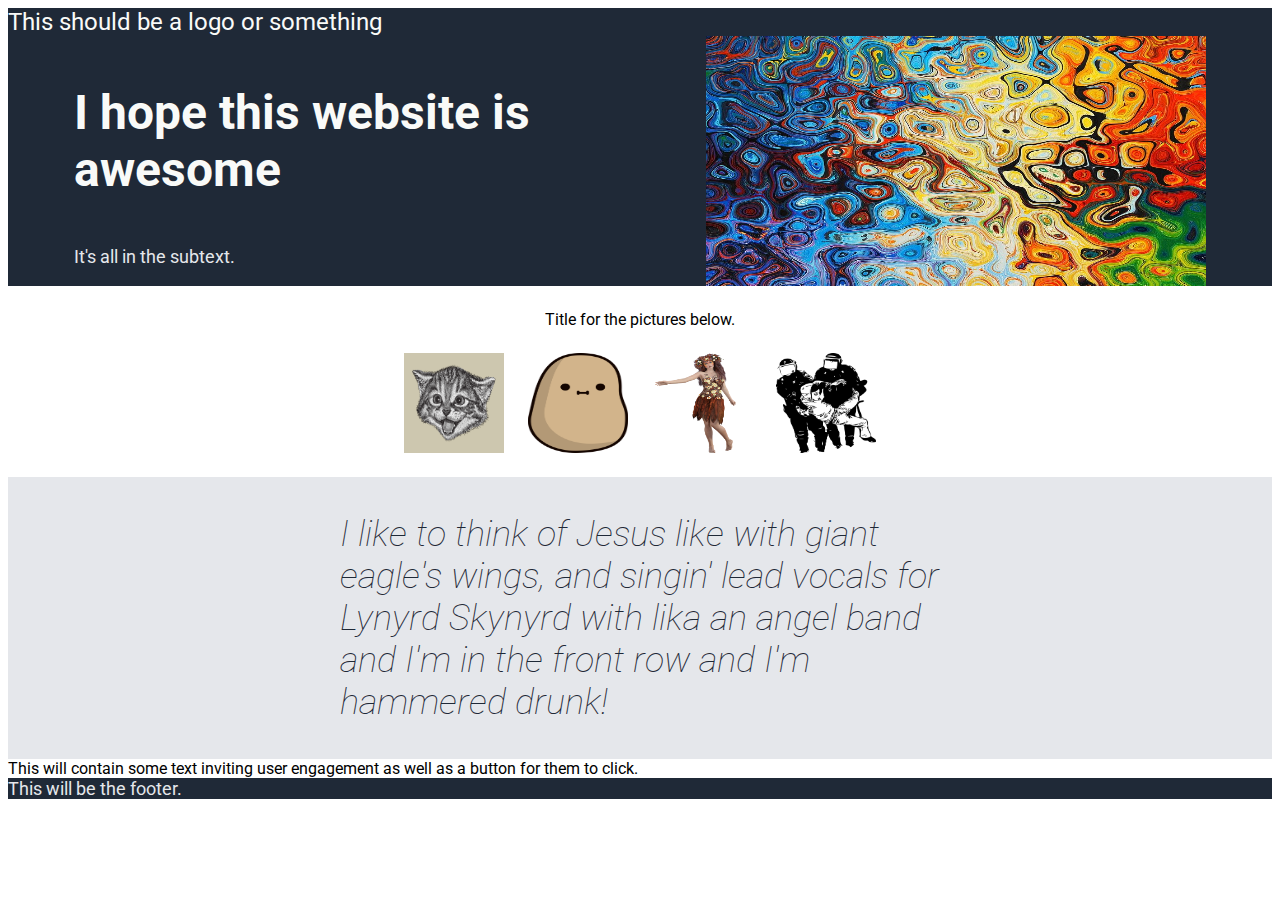
==== index.html @ 8a915e17 "More updates to HTML & CSS" ====
<!DOCTYPE html>
<html lang="en">

    <head>
        <meta charset="utf-8">
        <link rel="stylesheet" href="style.css">
        <title>Untitled Landing Page</title>
        <link rel="preconnect" href="https://fonts.googleapis.com">
        <link rel="preconnect" href="https://fonts.gstatic.com" crossorigin>
        <link href="https://fonts.googleapis.com/css2?family=Roboto" rel="stylesheet">
    </head>

    <body>
        <div class="header">
            This should be a logo or something
        </div>
        <div class="content_top">
            <div class="top_1">
                <p class="text_big">I hope this website is awesome</p>
                <p class="text_jr">It's all in the subtext.</p>
            </div>
            <img class="top_picture" src="images/abstract_swirls.jpg" alt="A abstract swirl of colors and patterns">
        </div>
        <div class="content_1">
            <div class="content_1_header">
                Title for the pictures below.
            </div>
            <div class="content_1_images">
                <img class="small_pictures" src="images/cat_gray.png" alt="A pencil sketch style picture of a cat">
                <img class="small_pictures" src="images/cute_potato.png" alt="A cute cartoon potato">
                <img class="small_pictures" src="images/fairy_lady.png" alt="A traditional fairy lady">
                <img class="small_pictures" src="images/suppressed.png" alt="A child protestor being roughed up by riot police">
            </div>
        </div>
        <div class="content_2">
            <p style="width: 600px">I like to think of Jesus like with giant eagle's wings, and singin' lead vocals for Lynyrd Skynyrd with lika an angel band and I'm in the front row and I'm hammered drunk!</p>
        </div>
        <div class="engage">
            This will contain some text inviting user engagement as well as a button for them to click.
        </div>
        <div class="footer">
            This will be the footer.
        </div>
    </body>

</html>
---- style.css ----
body {
    display: flex;
    flex-direction: column;
    font-family: 'Roboto', sans-serif;
}

.header, .footer, .content_top {
    background-color: #1F2937;
    color: #F9FAF8;
}

.header {
    font-size: 24px;
}

.content_top {
    display: flex;
    justify-content: space-around;
}

.top_picture {
    height: 250px;
    width: 500px;
}

.text_big {
    font-size: 48px;
    font-weight: bolder;
    width: 500px;
}

.text_jr, .footer {
    font-size: 18px;
    color: #E5E7EB;
}

.content_1 {
    display: flex;
    flex: auto;
    flex-direction: column;
    align-items: center;
    padding: 24px;
    gap: 24px;
}

.content_1_images {
    display: flex;
    gap: 24px;
}

.small_pictures {
    height: 100px;
    width: 100px;
}

.content_2 {
    background-color: #E5E7EB;
    font-size: 36px;
    color: #1F2937;
    font-style: italic;
    font-weight: lighter;
    display: flex;
    justify-content: center;
    align-items: center;
}
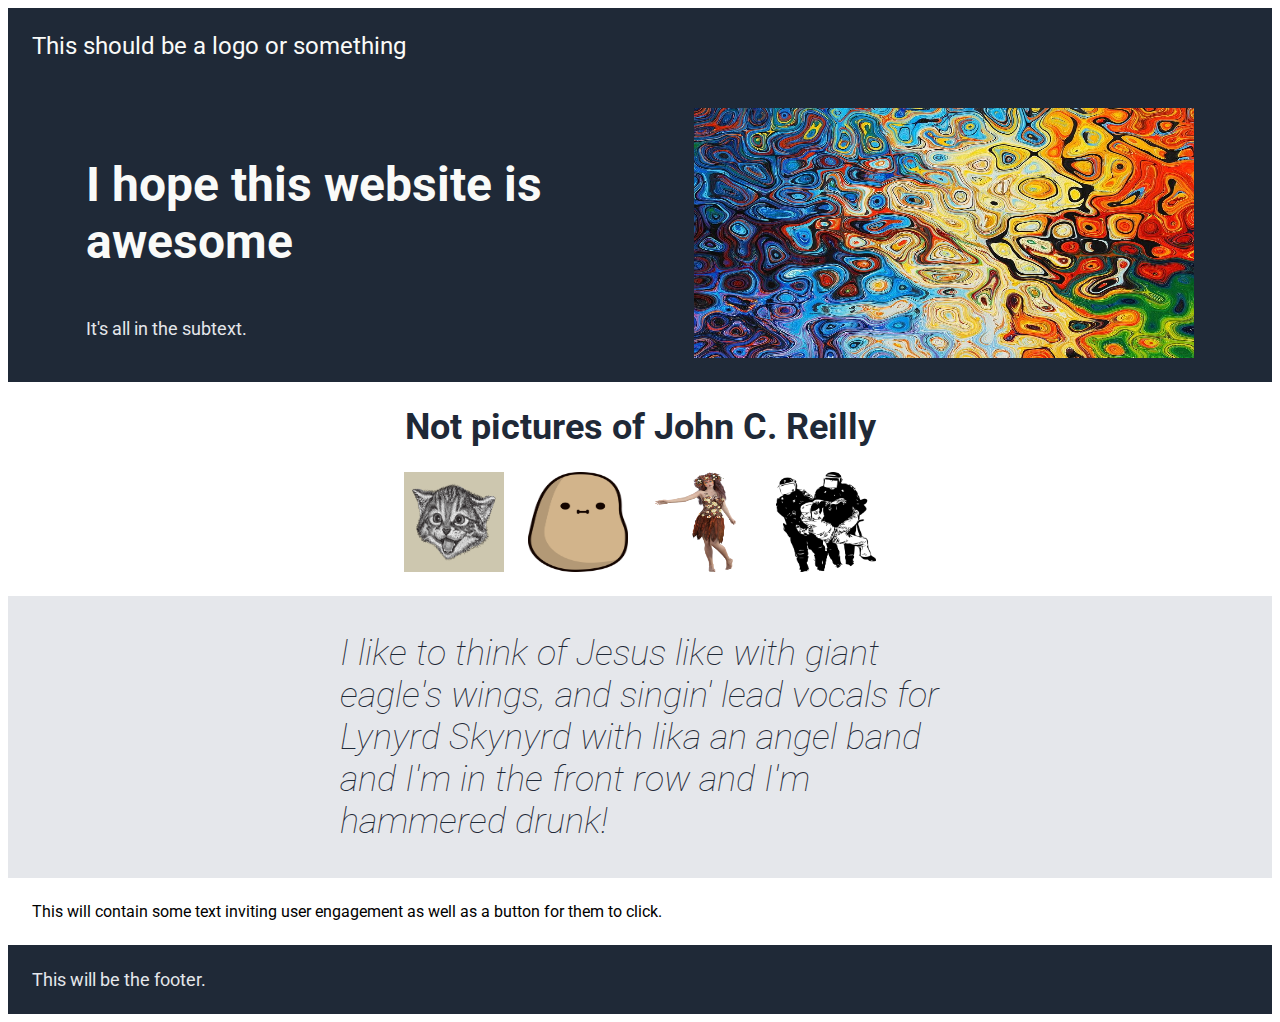
==== commit 0b9417be: "Incremental updates" ====
--- a/index.html
+++ b/index.html
@@ -23,7 +23,7 @@
         </div>
         <div class="content_1">
             <div class="content_1_header">
-                Title for the pictures below.
+                Not pictures of John C. Reilly
             </div>
             <div class="content_1_images">
                 <img class="small_pictures" src="images/cat_gray.png" alt="A pencil sketch style picture of a cat">
--- a/style.css
+++ b/style.css
@@ -7,6 +7,7 @@
 .header, .footer, .content_top {
     background-color: #1F2937;
     color: #F9FAF8;
+    padding: 24px;
 }
 
 .header {
@@ -43,6 +44,12 @@
     gap: 24px;
 }
 
+.content_1_header {
+    font-size: 36px;
+    font-weight: bolder;
+    color: #1F2937;
+}
+
 .content_1_images {
     display: flex;
     gap: 24px;
@@ -62,4 +69,8 @@
     display: flex;
     justify-content: center;
     align-items: center;
+}
+
+.engage {
+    margin: 24px;
 }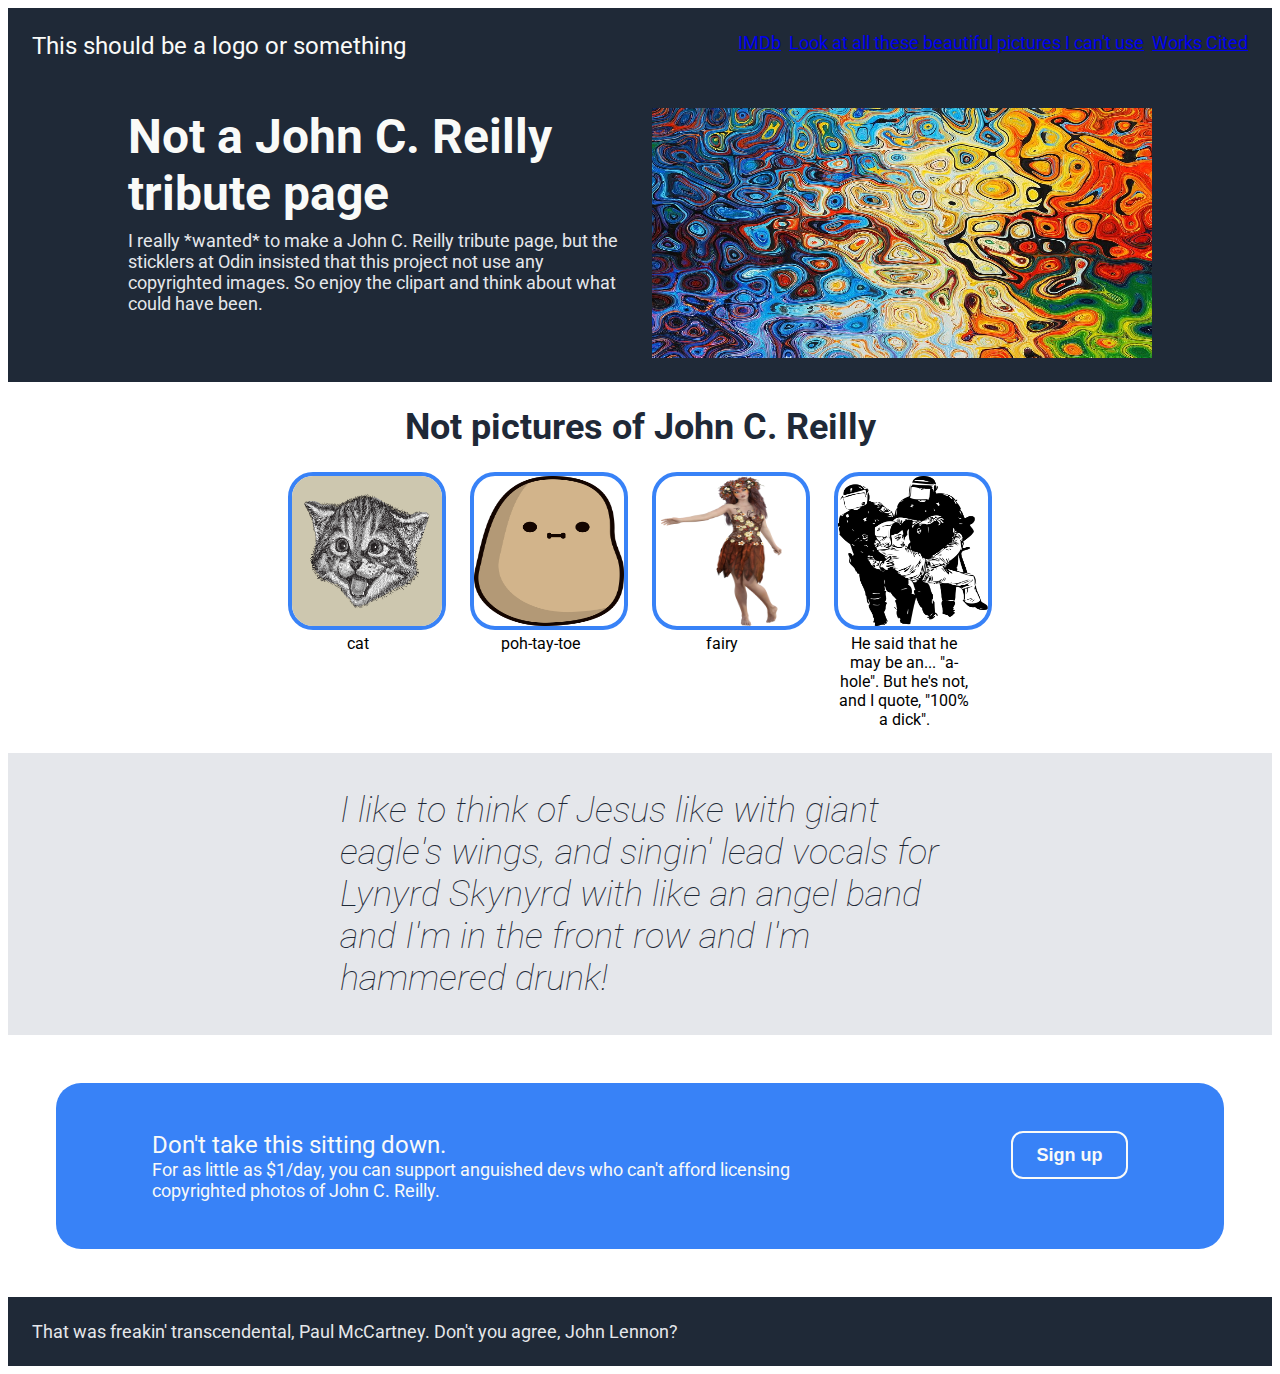
==== commit 36629573: "A large variety of updates to all files" ====
--- a/index.html
+++ b/index.html
@@ -12,34 +12,66 @@
 
     <body>
         <div class="header">
-            This should be a logo or something
+            <div class="logo">This should be a logo or something</div>
+            <div class="links">
+                <a href="https://www.imdb.com/name/nm0000604/?ref_=fn_al_nm_1">IMDb</a>
+                <a href="https://www.google.com/search?q=john+c+reilly&source=lnms&tbm=isch&sa=X&ved=2ahUKEwi3q_HeoqP2AhWpj3IEHZd_C9AQ_AUoAXoECAIQAw&biw=1389&bih=769&dpr=1">Look at all these beautiful pictures I can't use</a>
+                <a href="works_cited.html">Works Cited</a>
+            </div>
         </div>
+
         <div class="content_top">
-            <div class="top_1">
-                <p class="text_big">I hope this website is awesome</p>
-                <p class="text_jr">It's all in the subtext.</p>
-            </div>
-            <img class="top_picture" src="images/abstract_swirls.jpg" alt="A abstract swirl of colors and patterns">
+            <div class="top_container">
+                <div class="top_1">
+                    <p class="text_big">Not a John C. Reilly tribute page</p>
+                    <p class="text_jr">I really *wanted* to make a John C. Reilly tribute page, but the sticklers at Odin insisted that this project not use any copyrighted images. So enjoy the clipart and think about what could have been.</p>
+                </div>
+                <img class="top_picture" src="images/abstract_swirls.jpg" alt="A abstract swirl of colors and patterns">
+            </div>    
         </div>
+
         <div class="content_1">
             <div class="content_1_header">
                 Not pictures of John C. Reilly
             </div>
             <div class="content_1_images">
-                <img class="small_pictures" src="images/cat_gray.png" alt="A pencil sketch style picture of a cat">
-                <img class="small_pictures" src="images/cute_potato.png" alt="A cute cartoon potato">
-                <img class="small_pictures" src="images/fairy_lady.png" alt="A traditional fairy lady">
-                <img class="small_pictures" src="images/suppressed.png" alt="A child protestor being roughed up by riot police">
+                <a style="text-decoration: none">
+                    <img class="small_pictures" src="images/cat_gray.png" alt="A pencil sketch style picture of a cat">
+                    <div class="caption">cat</div>
+                </a>
+                <a style="text-decoration: none">
+                    <img class="small_pictures" src="images/cute_potato.png" alt="A cute cartoon potato">
+                    <div class="caption">poh-tay-toe</div>
+                </a>
+                <a style="text-decoration: none">    
+                    <img class="small_pictures" src="images/fairy_lady.png" alt="A traditional fairy lady">
+                    <div class="caption">fairy</div>
+                </a>
+                <a style="text-decoration: none">
+                    <img class="small_pictures" src="images/suppressed.png" alt="A child protestor being roughed up by riot police">
+                    <div class="caption">He said that he may be an... "a-hole". But he's not, and I quote, "100% a dick".</div>
+                </a>    
             </div>
         </div>
+
         <div class="content_2">
-            <p style="width: 600px">I like to think of Jesus like with giant eagle's wings, and singin' lead vocals for Lynyrd Skynyrd with lika an angel band and I'm in the front row and I'm hammered drunk!</p>
+            <p style="width: 600px">I like to think of Jesus like with giant eagle's wings, and singin' lead vocals for Lynyrd Skynyrd with like an angel band and I'm in the front row and I'm hammered drunk!</p>
         </div>
+
         <div class="engage">
-            This will contain some text inviting user engagement as well as a button for them to click.
+            <div class="engage_sub">
+                <div class="engage_sub2">
+                    <div class="engage_text">
+                        <p style="font-size: 24px; margin: 0">Don't take this sitting down.</p>
+                        <p style="font-size: 18px; margin: 0">For as little as $1/day, you can support anguished devs who can't afford licensing copyrighted photos of John C. Reilly.</p>
+                    </div>
+                    <button class="engage_button">Sign up</button>    
+                </div>
+            </div>
         </div>
+
         <div class="footer">
-            This will be the footer.
+            That was freakin' transcendental, Paul McCartney. Don't you agree, John Lennon?
         </div>
     </body>
 
--- a/style.css
+++ b/style.css
@@ -12,25 +12,56 @@
 
 .header {
     font-size: 24px;
+    display: flex;
+    justify-content: space-between;
+}
+
+.logo {
+    display: flex;
+}
+
+.links {
+    display: flex;
+    justify-content: space-evenly;
+    gap: 8px;
 }
 
 .content_top {
     display: flex;
-    justify-content: space-around;
+    gap: 0;
+    justify-content: center;
+}
+
+.top_container {
+    display: flex;
+}
+
+.top_1 {
+    width: 500px;
+    flex: 1;
+    display: flex;
+    flex-direction: column;
+    padding-right: 24px;
+}
+
+.text_big {
+    font-size: 48px;
+    font-weight: bolder;
+    margin: 0;
+}
+
+.text_jr {
+    margin-top: 8px;
+    
 }
 
 .top_picture {
     height: 250px;
     width: 500px;
+    flex: 1;
 }
 
-.text_big {
-    font-size: 48px;
-    font-weight: bolder;
-    width: 500px;
-}
-
-.text_jr, .footer {
+.text_jr, .footer, .links {
     font-size: 18px;
     color: #E5E7EB;
 }
@@ -56,8 +87,17 @@
 }
 
 .small_pictures {
-    height: 100px;
-    width: 100px;
+    border: solid;
+    border-width: 4px;
+    border-color: #3882F7;
+    border-radius: 25px;
+    height: 150px;
+    width: 150px;
+}
+
+.caption {
+    width: 140px;
+    text-align: center;
 }
 
 .content_2 {
@@ -72,5 +112,43 @@
 }
 
 .engage {
-    margin: 24px;
+    display: flex;
+    align-items: center;
+    justify-content: center;
+    padding: 48px;
+}
+
+.engage_sub {
+    border-radius: 25px;
+    background-color: #3882F7;
+    display: flex;
+    align-items: center;
+    justify-content: center;
+    padding-top: 48px;
+    padding-bottom: 48px;
+    padding-right: 96px;
+    padding-left: 96px;
+}
+
+.engage_sub2 {
+    background-color: #3882F7;
+    color: #F9FAF8;
+    display: flex;
+    gap: 124px;
+}
+
+.engage_text {
+
+}
+
+.engage_button {
+    border-style: solid;    
+    border-color: #F9FAF8;
+    border-radius: 12px;
+    background-color: #3882F7;
+    color: #F9FAF8;
+    height: 48px;
+    width: 144px;
+    font-size: 18px;
+    font-weight: bold;
 }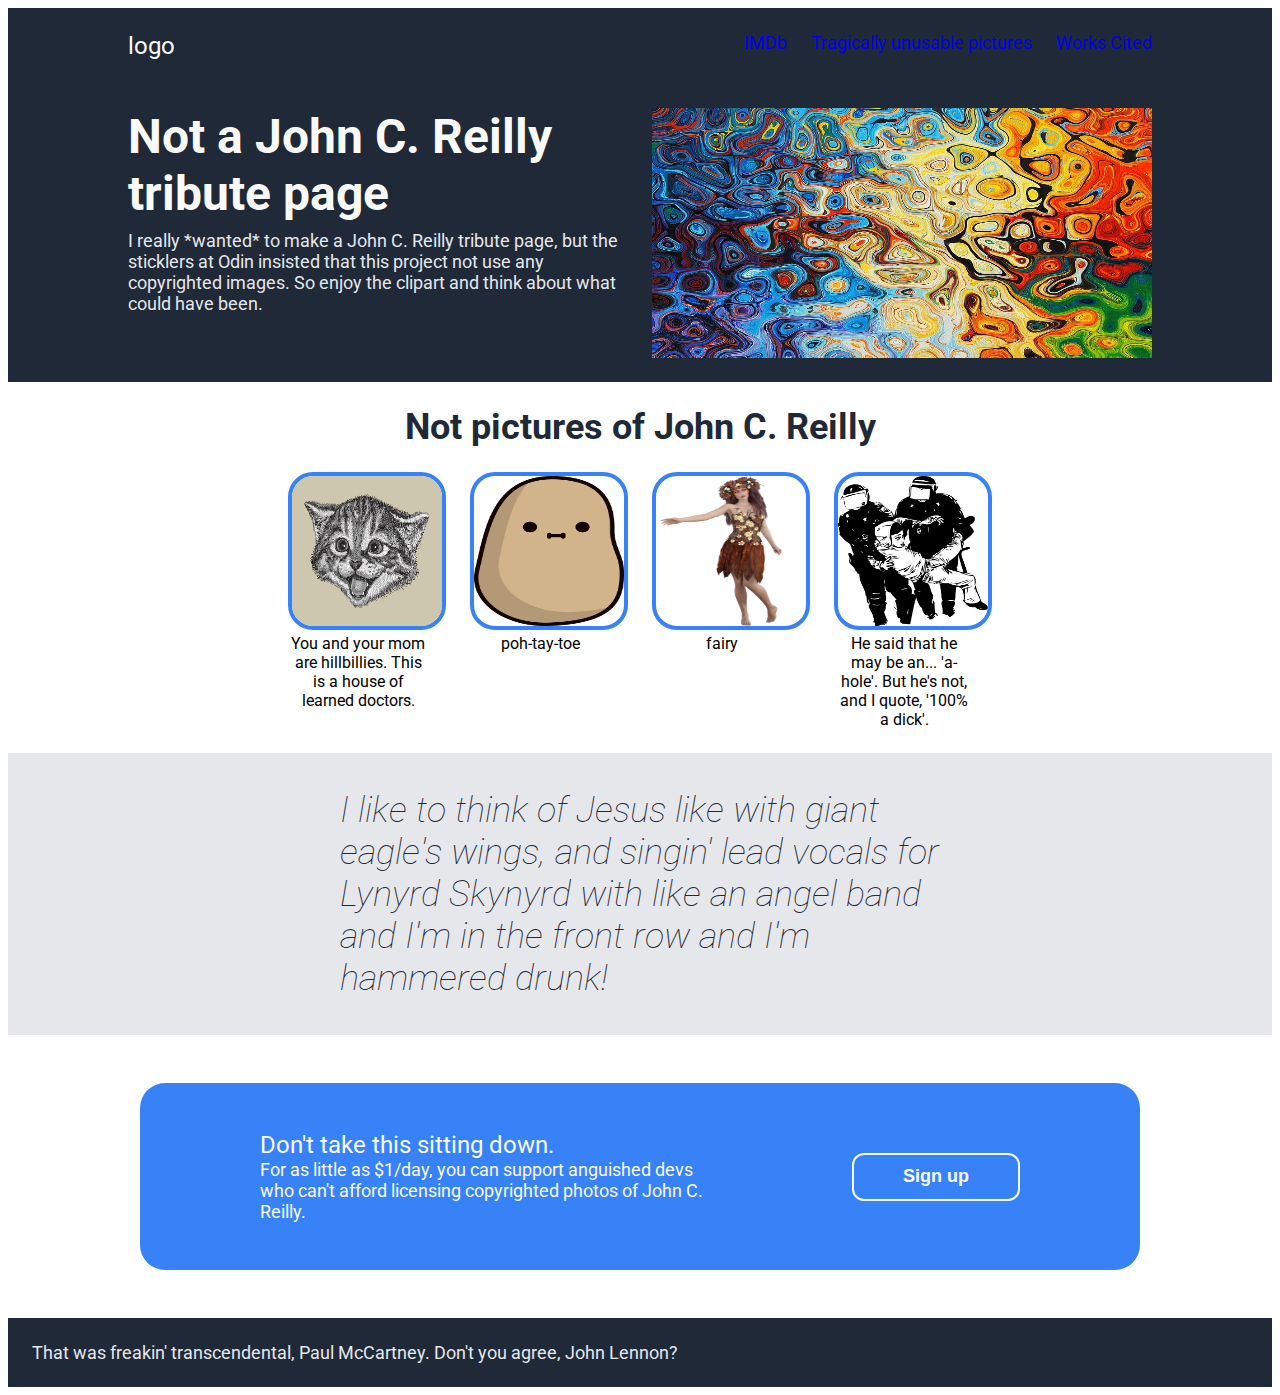
==== commit b6bca2cc: "Various updates to style.css and index.html" ====
--- a/index.html
+++ b/index.html
@@ -12,16 +12,18 @@
 
     <body>
         <div class="header">
-            <div class="logo">This should be a logo or something</div>
-            <div class="links">
-                <a href="https://www.imdb.com/name/nm0000604/?ref_=fn_al_nm_1">IMDb</a>
-                <a href="https://www.google.com/search?q=john+c+reilly&source=lnms&tbm=isch&sa=X&ved=2ahUKEwi3q_HeoqP2AhWpj3IEHZd_C9AQ_AUoAXoECAIQAw&biw=1389&bih=769&dpr=1">Look at all these beautiful pictures I can't use</a>
-                <a href="works_cited.html">Works Cited</a>
+            <div class="container">
+                <div class="logo">logo</div>
+                <div class="links">
+                    <a href="https://www.imdb.com/name/nm0000604/?ref_=fn_al_nm_1">IMDb</a>
+                    <a href="https://www.google.com/search?q=john+c+reilly&source=lnms&tbm=isch&sa=X&ved=2ahUKEwi3q_HeoqP2AhWpj3IEHZd_C9AQ_AUoAXoECAIQAw&biw=1389&bih=769&dpr=1">Tragically unusable pictures</a>
+                    <a href="works_cited.html">Works Cited</a>
+                </div>
             </div>
         </div>
 
         <div class="content_top">
-            <div class="top_container">
+            <div class="container">
                 <div class="top_1">
                     <p class="text_big">Not a John C. Reilly tribute page</p>
                     <p class="text_jr">I really *wanted* to make a John C. Reilly tribute page, but the sticklers at Odin insisted that this project not use any copyrighted images. So enjoy the clipart and think about what could have been.</p>
@@ -37,7 +39,7 @@
             <div class="content_1_images">
                 <a style="text-decoration: none">
                     <img class="small_pictures" src="images/cat_gray.png" alt="A pencil sketch style picture of a cat">
-                    <div class="caption">cat</div>
+                    <div class="caption">You and your mom are hillbillies. This is a house of learned doctors.</div>
                 </a>
                 <a style="text-decoration: none">
                     <img class="small_pictures" src="images/cute_potato.png" alt="A cute cartoon potato">
@@ -49,7 +51,7 @@
                 </a>
                 <a style="text-decoration: none">
                     <img class="small_pictures" src="images/suppressed.png" alt="A child protestor being roughed up by riot police">
-                    <div class="caption">He said that he may be an... "a-hole". But he's not, and I quote, "100% a dick".</div>
+                    <div class="caption">He said that he may be an... 'a-hole'. But he's not, and I quote, '100% a dick'.</div>
                 </a>    
             </div>
         </div>
--- a/style.css
+++ b/style.css
@@ -13,27 +13,37 @@
 .header {
     font-size: 24px;
     display: flex;
-    justify-content: space-between;
+    justify-content: center;
+}
+
+.container {
+    display: flex;
 }
 
 .logo {
     display: flex;
+    justify-content: flex-start;
+    width: 500px;
+    padding-right: 24px;
+    
 }
 
 .links {
     display: flex;
-    justify-content: space-evenly;
-    gap: 8px;
+    justify-content: flex-end;
+    gap: 24px;
+    width: 500px;
+}
+
+a {
+    flex-wrap: nowrap;
+    text-decoration: none;
 }
 
 .content_top {
     display: flex;
     gap: 0;
     justify-content: center;
-}
-
-.top_container {
-    display: flex;
 }
 
 .top_1 {
@@ -58,7 +68,6 @@
 .top_picture {
     height: 250px;
     width: 500px;
-    flex: 1;
 }
 
 .text_jr, .footer, .links {
@@ -126,8 +135,9 @@
     justify-content: center;
     padding-top: 48px;
     padding-bottom: 48px;
-    padding-right: 96px;
-    padding-left: 96px;
+    padding-left: 120px;
+    padding-right: 120px;
+    width: 760px;
 }
 
 .engage_sub2 {
@@ -135,10 +145,11 @@
     color: #F9FAF8;
     display: flex;
     gap: 124px;
+    align-items: center;
 }
 
 .engage_text {
-
+    
 }
 
 .engage_button {
@@ -148,7 +159,8 @@
     background-color: #3882F7;
     color: #F9FAF8;
     height: 48px;
-    width: 144px;
+    width: 168px;
     font-size: 18px;
     font-weight: bold;
+    flex: none;
 }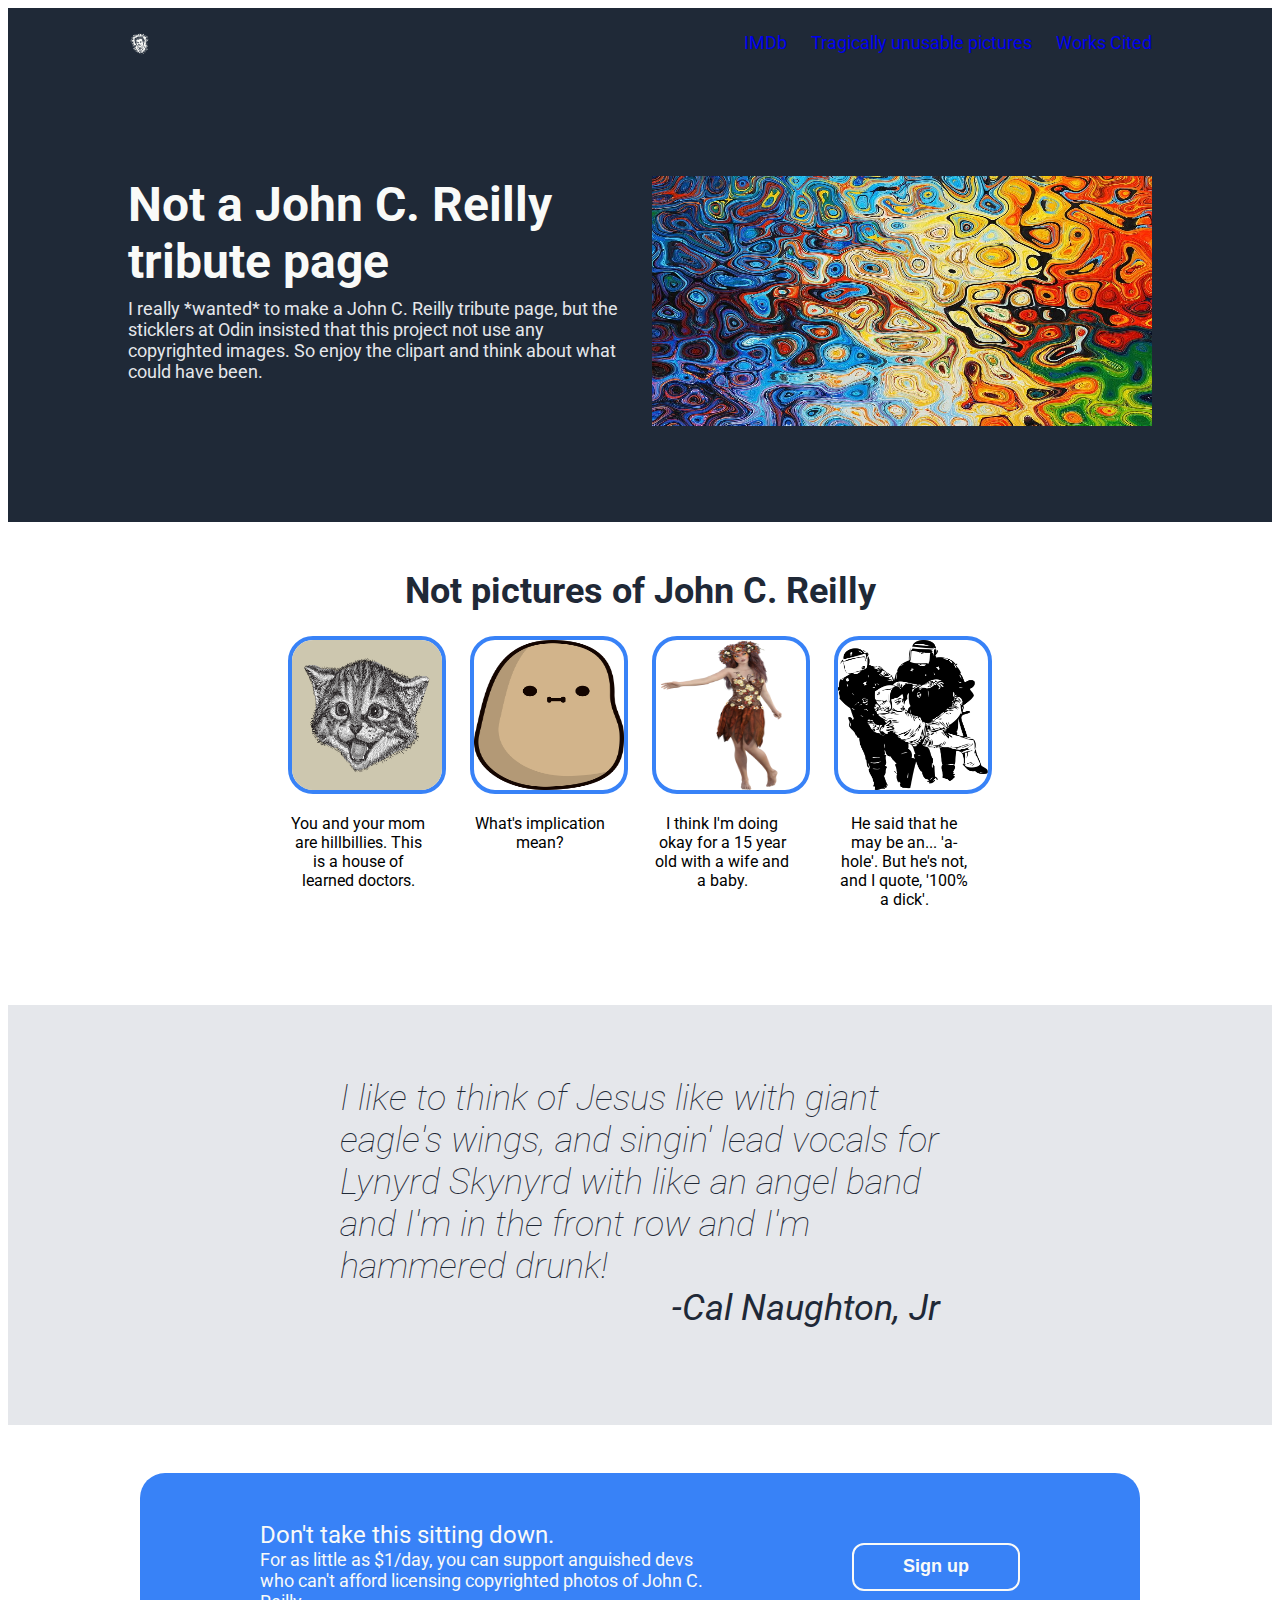
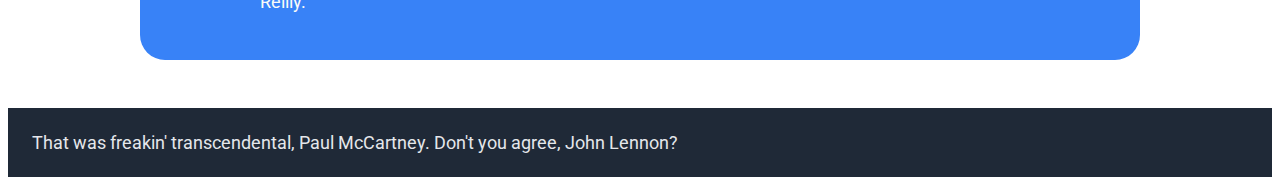
==== commit f8baefea: "Various updates" ====
--- a/index.html
+++ b/index.html
@@ -13,7 +13,7 @@
     <body>
         <div class="header">
             <div class="container">
-                <div class="logo">logo</div>
+                <div class="logo"><img style="height: 24px; width: 24px" src="images/reilly.png" alt="A small portrait of John C. Reilly serves as the site logo. It was hand-drawn by the dev in MS Paint."></div>
                 <div class="links">
                     <a href="https://www.imdb.com/name/nm0000604/?ref_=fn_al_nm_1">IMDb</a>
                     <a href="https://www.google.com/search?q=john+c+reilly&source=lnms&tbm=isch&sa=X&ved=2ahUKEwi3q_HeoqP2AhWpj3IEHZd_C9AQ_AUoAXoECAIQAw&biw=1389&bih=769&dpr=1">Tragically unusable pictures</a>
@@ -38,26 +38,29 @@
             </div>
             <div class="content_1_images">
                 <a style="text-decoration: none">
-                    <img class="small_pictures" src="images/cat_gray.png" alt="A pencil sketch style picture of a cat">
+                    <img class="small_pictures" src="images/cat_gray.png" alt="A pencil sketch style picture of a cat"><p></p>
                     <div class="caption">You and your mom are hillbillies. This is a house of learned doctors.</div>
                 </a>
                 <a style="text-decoration: none">
-                    <img class="small_pictures" src="images/cute_potato.png" alt="A cute cartoon potato">
-                    <div class="caption">poh-tay-toe</div>
+                    <img class="small_pictures" src="images/cute_potato.png" alt="A cute cartoon potato"><p></p>
+                    <div class="caption">What's implication mean?</div>
                 </a>
                 <a style="text-decoration: none">    
-                    <img class="small_pictures" src="images/fairy_lady.png" alt="A traditional fairy lady">
-                    <div class="caption">fairy</div>
+                    <img class="small_pictures" src="images/fairy_lady.png" alt="A traditional fairy lady"><p></p>
+                    <div class="caption">I think I'm doing okay for a 15 year old with a wife and a baby.</div>
                 </a>
                 <a style="text-decoration: none">
-                    <img class="small_pictures" src="images/suppressed.png" alt="A child protestor being roughed up by riot police">
+                    <img class="small_pictures" src="images/suppressed.png" alt="A child protestor being roughed up by riot police"><p></p>
                     <div class="caption">He said that he may be an... 'a-hole'. But he's not, and I quote, '100% a dick'.</div>
                 </a>    
             </div>
         </div>
 
-        <div class="content_2">
-            <p style="width: 600px">I like to think of Jesus like with giant eagle's wings, and singin' lead vocals for Lynyrd Skynyrd with like an angel band and I'm in the front row and I'm hammered drunk!</p>
+        <div class="quote">
+            <div class="quote_container">
+                <p style="width: 600px; margin: 0;">I like to think of Jesus like with giant eagle's wings, and singin' lead vocals for Lynyrd Skynyrd with like an angel band and I'm in the front row and I'm hammered drunk!</p>
+                <p style="width: 600px; text-align: right; margin: 0;"><strong>-Cal Naughton, Jr</strong></p>
+            </div>
         </div>
 
         <div class="engage">
--- a/style.css
+++ b/style.css
@@ -44,6 +44,8 @@
     display: flex;
     gap: 0;
     justify-content: center;
+    padding-top: 96px;
+    padding-bottom: 96px;
 }
 
 .top_1 {
@@ -80,7 +82,8 @@
     flex: auto;
     flex-direction: column;
     align-items: center;
-    padding: 24px;
+    padding-top: 48px;
+    padding-bottom: 96px;
     gap: 24px;
 }
 
@@ -109,15 +112,22 @@
     text-align: center;
 }
 
-.content_2 {
+.quote {
     background-color: #E5E7EB;
+    display: flex;
+    justify-content: center;
+    align-items: center;
+    padding-top: 72px;
+    padding-bottom: 96px;
+}
+
+.quote_container {
+    display: flex;
+    flex-direction: column;
     font-size: 36px;
     color: #1F2937;
     font-style: italic;
     font-weight: lighter;
-    display: flex;
-    justify-content: center;
-    align-items: center;
 }
 
 .engage {
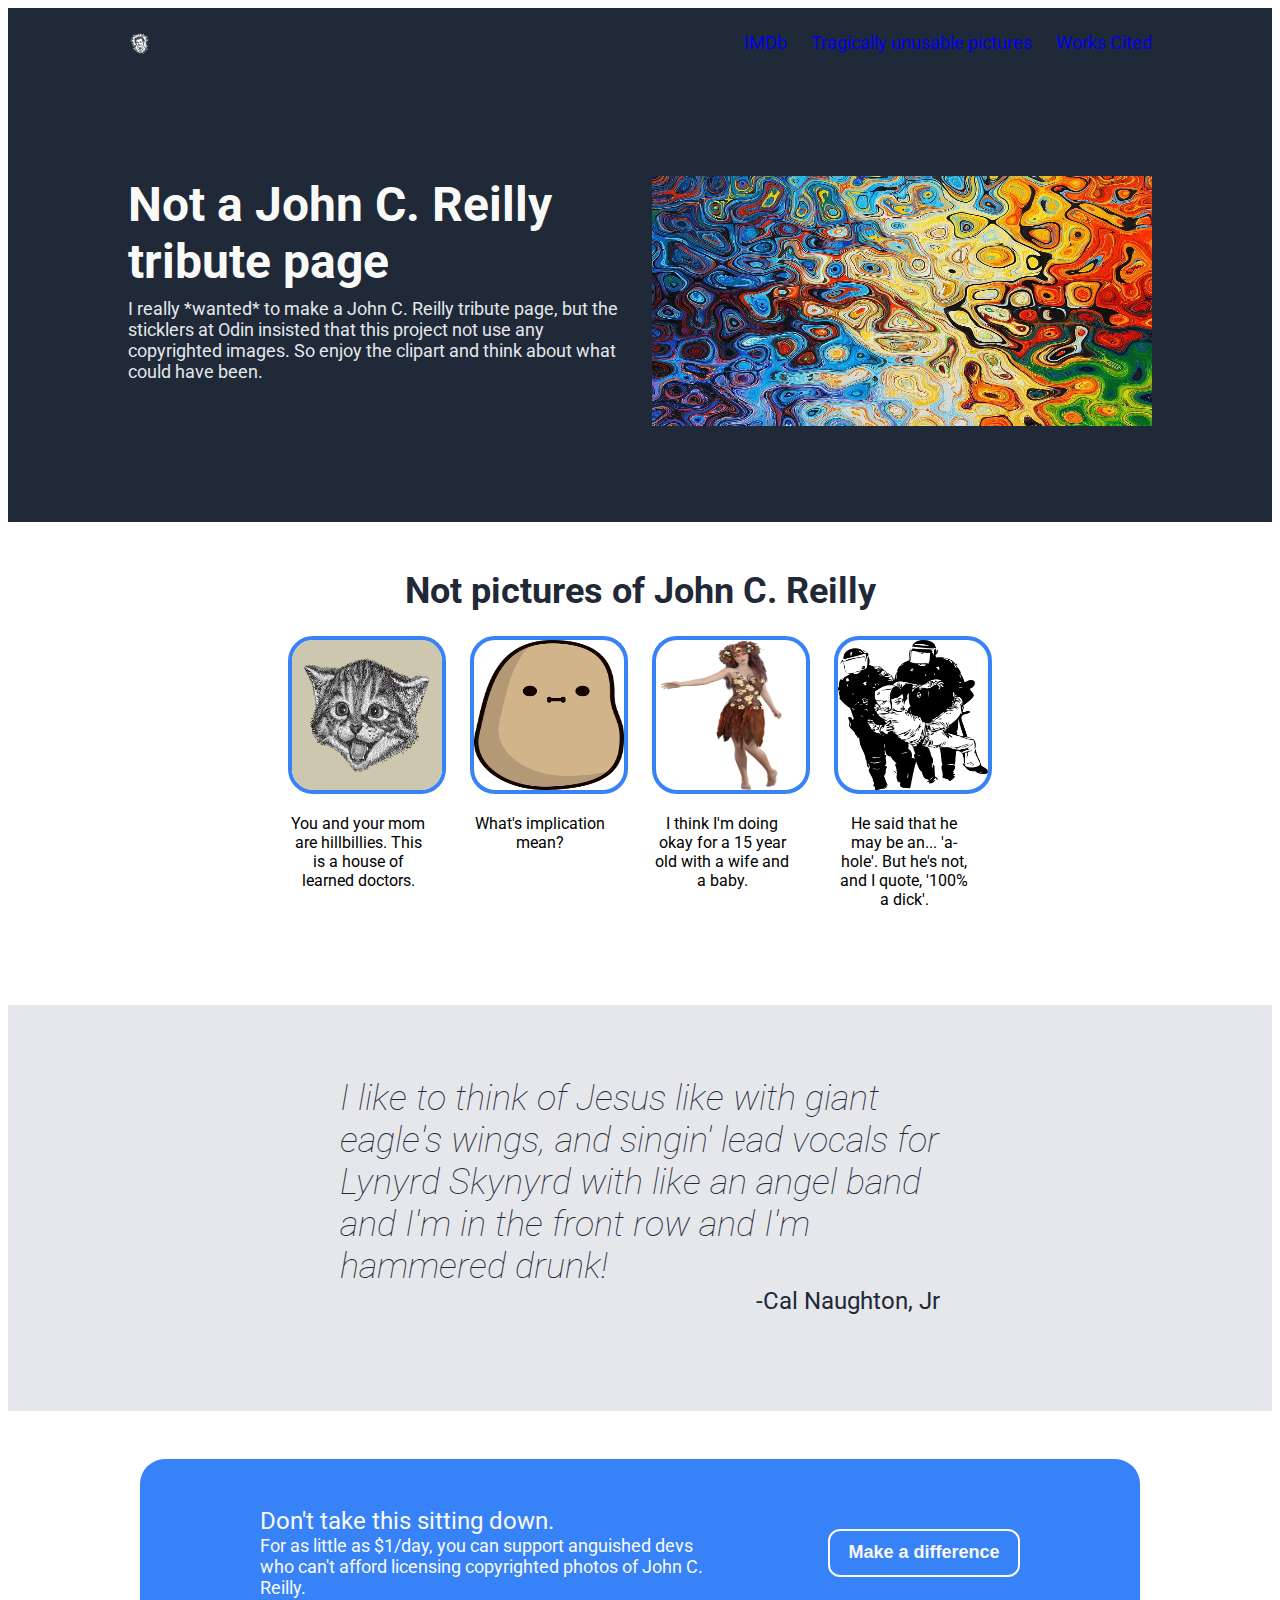
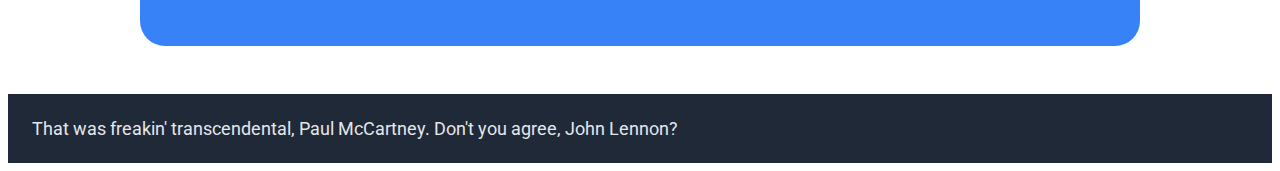
==== commit 3feffd94: "Various updates" ====
--- a/index.html
+++ b/index.html
@@ -59,7 +59,7 @@
         <div class="quote">
             <div class="quote_container">
                 <p style="width: 600px; margin: 0;">I like to think of Jesus like with giant eagle's wings, and singin' lead vocals for Lynyrd Skynyrd with like an angel band and I'm in the front row and I'm hammered drunk!</p>
-                <p style="width: 600px; text-align: right; margin: 0;"><strong>-Cal Naughton, Jr</strong></p>
+                <p style="width: 600px; font-size: 24px; font-style: normal; text-align: right; margin: 0;"><strong>-Cal Naughton, Jr</strong></p>
             </div>
         </div>
 
@@ -70,7 +70,7 @@
                         <p style="font-size: 24px; margin: 0">Don't take this sitting down.</p>
                         <p style="font-size: 18px; margin: 0">For as little as $1/day, you can support anguished devs who can't afford licensing copyrighted photos of John C. Reilly.</p>
                     </div>
-                    <button class="engage_button">Sign up</button>    
+                    <button class="engage_button">Make a difference</button>    
                 </div>
             </div>
         </div>
--- a/style.css
+++ b/style.css
@@ -169,7 +169,7 @@
     background-color: #3882F7;
     color: #F9FAF8;
     height: 48px;
-    width: 168px;
+    width: 192px;
     font-size: 18px;
     font-weight: bold;
     flex: none;
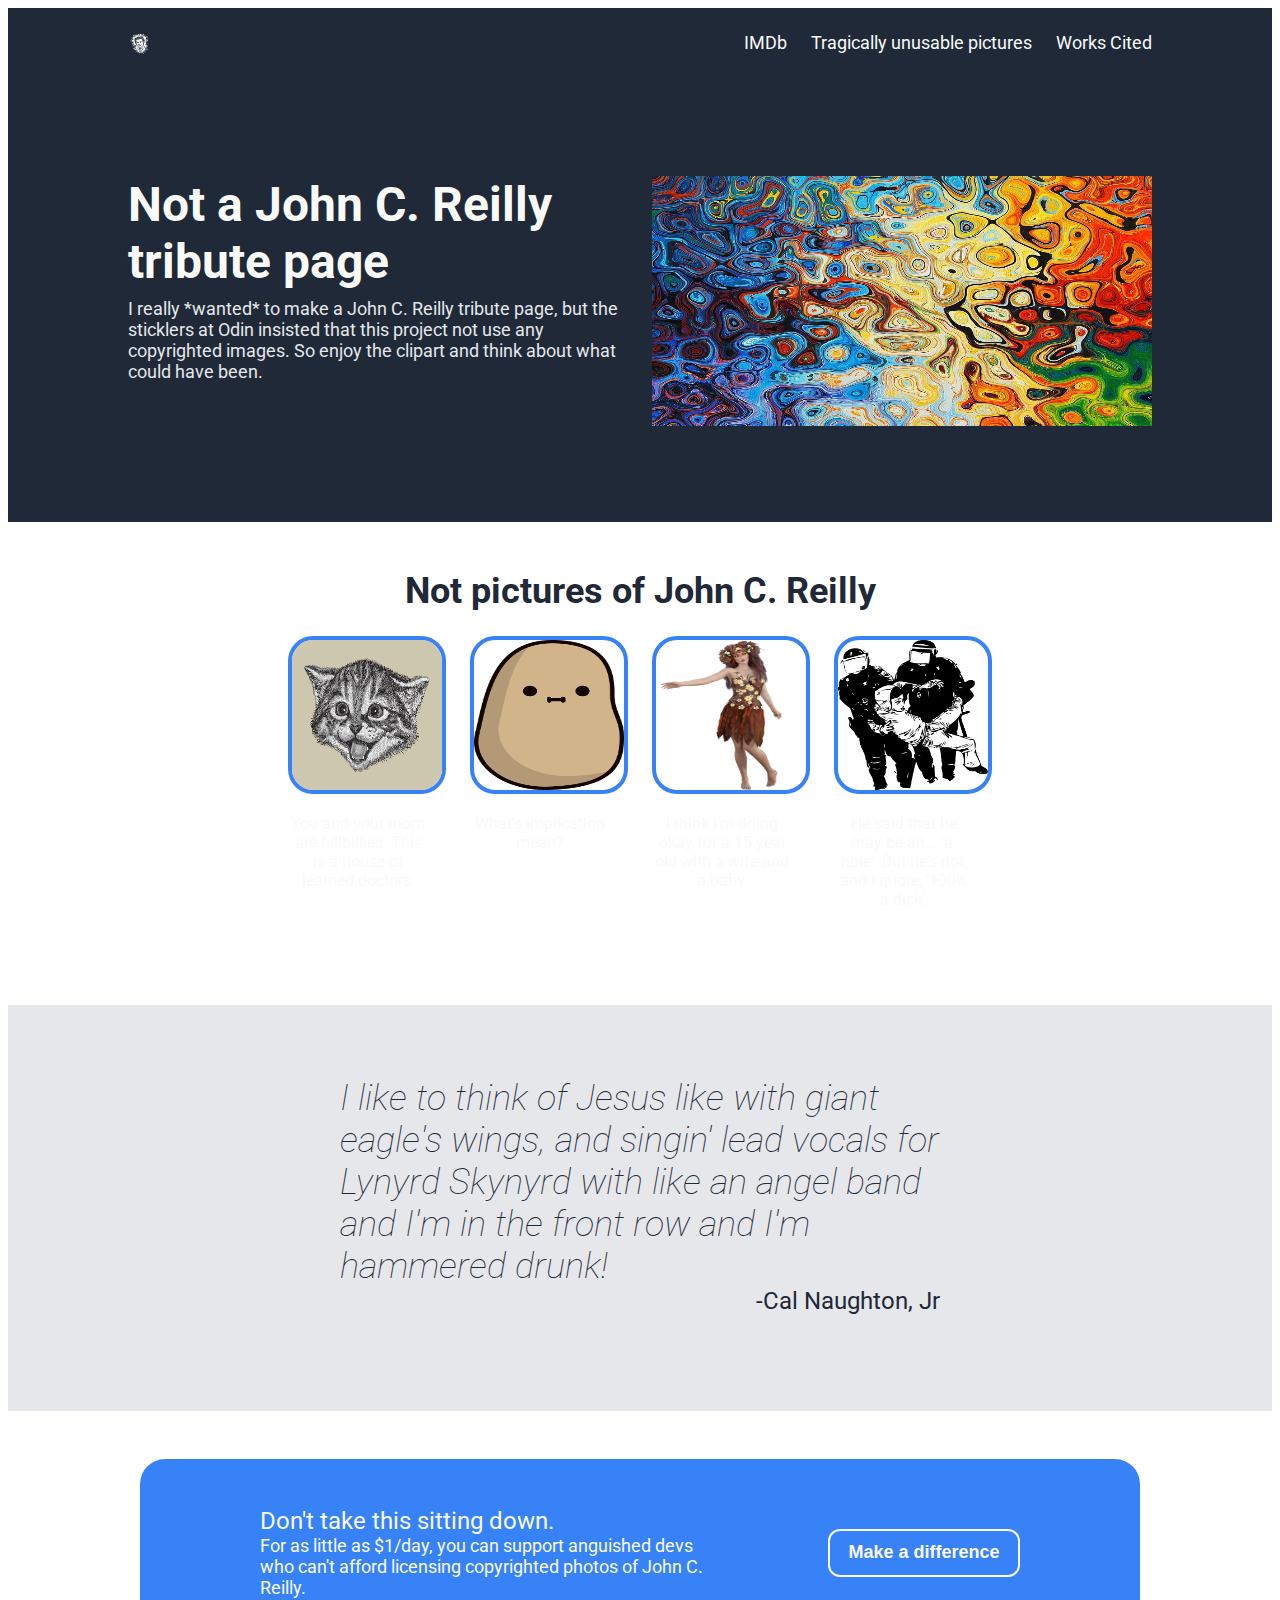
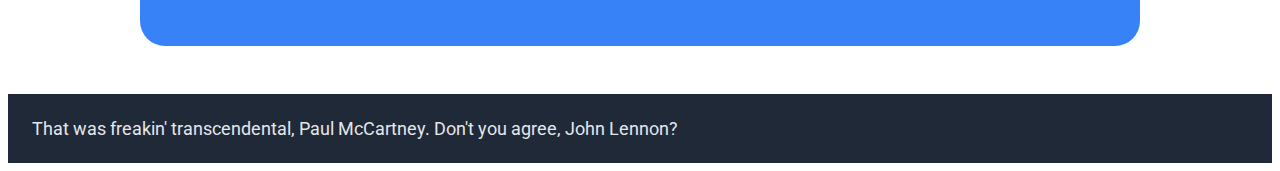
==== commit cd60dd40: "Added a title to index.html" ====
--- a/index.html
+++ b/index.html
@@ -4,7 +4,7 @@
     <head>
         <meta charset="utf-8">
         <link rel="stylesheet" href="style.css">
-        <title>Untitled Landing Page</title>
+        <title>Not a John C. Reilly Tribute Page</title>
         <link rel="preconnect" href="https://fonts.googleapis.com">
         <link rel="preconnect" href="https://fonts.gstatic.com" crossorigin>
         <link href="https://fonts.googleapis.com/css2?family=Roboto" rel="stylesheet">
--- a/style.css
+++ b/style.css
@@ -38,6 +38,7 @@
 a {
     flex-wrap: nowrap;
     text-decoration: none;
+    color: #F9FAF8;
 }
 
 .content_top {
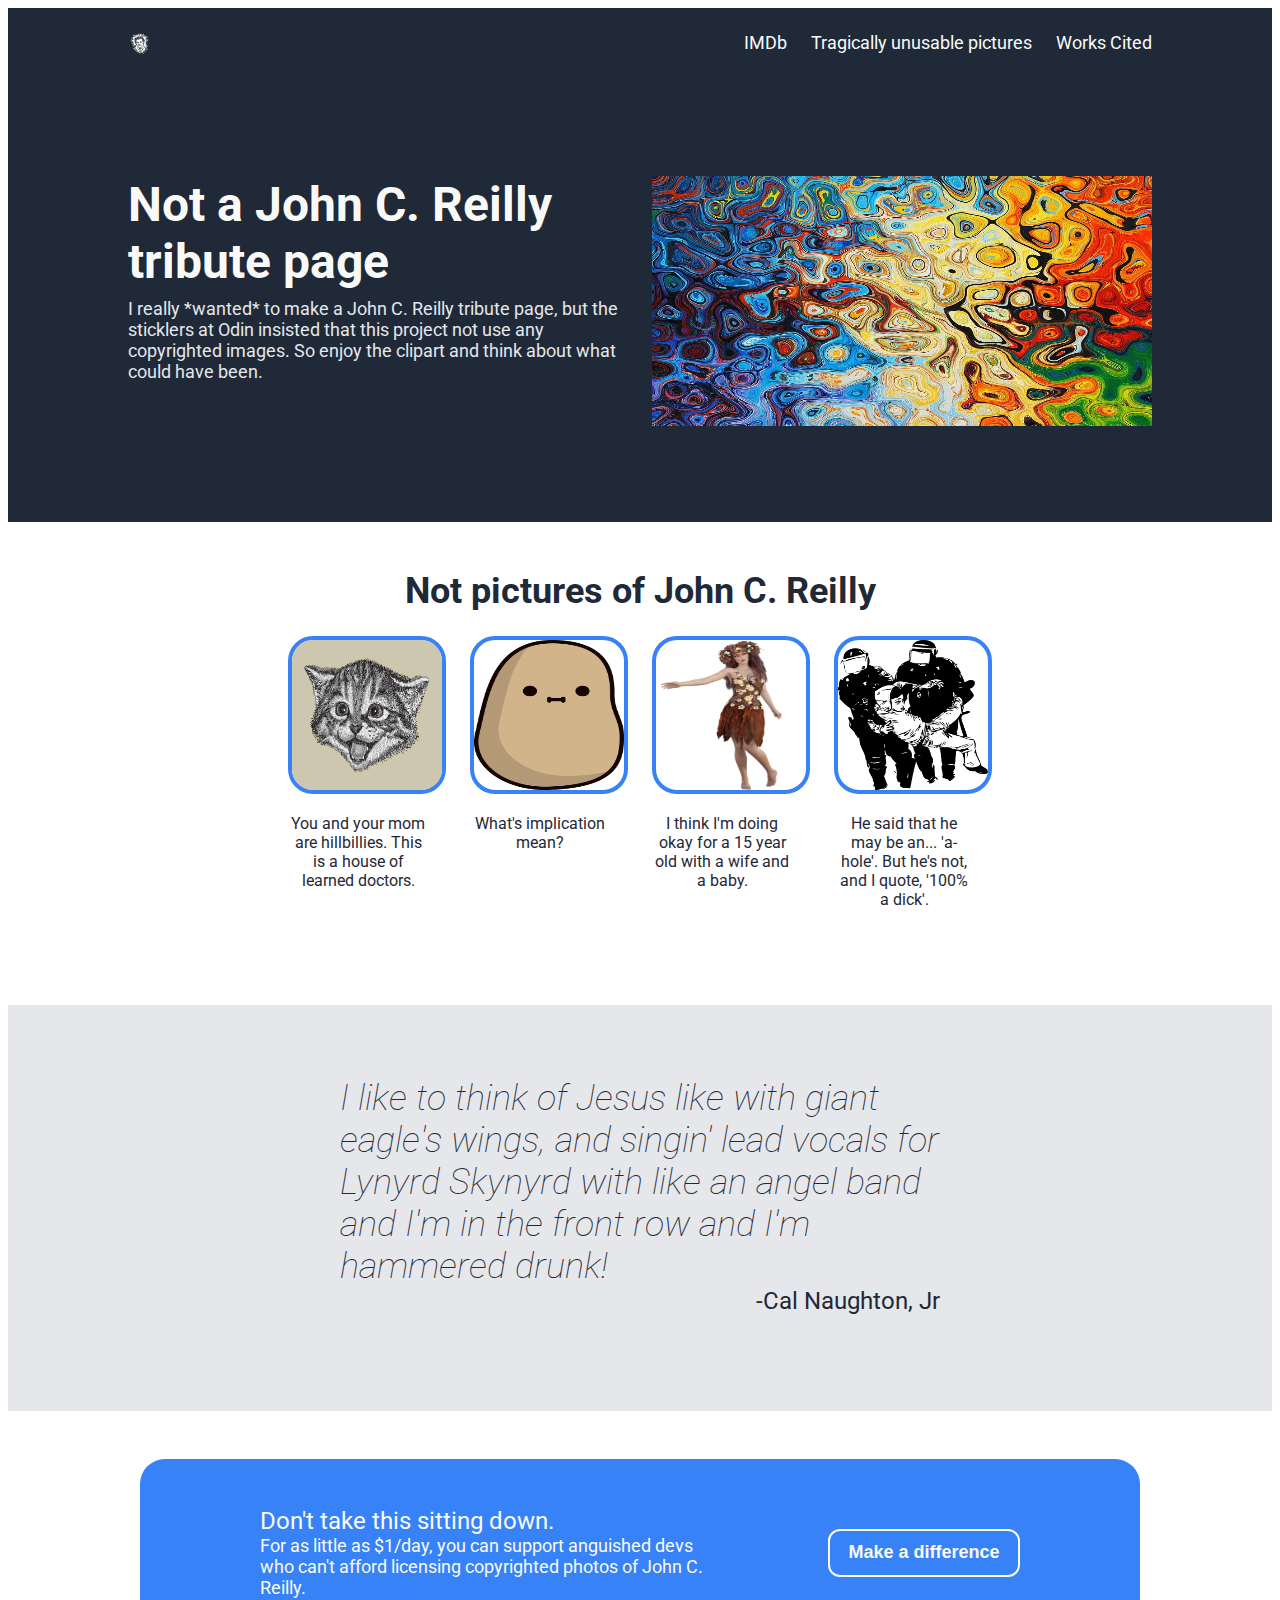
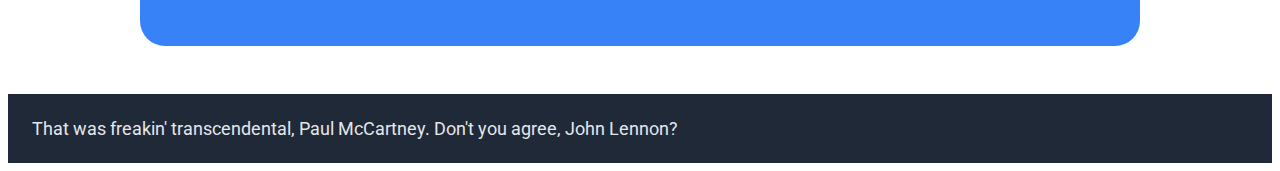
==== commit da73c601: "Fixed a problem with caption text color" ====
--- a/index.html
+++ b/index.html
@@ -37,19 +37,19 @@
                 Not pictures of John C. Reilly
             </div>
             <div class="content_1_images">
-                <a style="text-decoration: none">
+                <a style="text-decoration: none; color: #1f2937">
                     <img class="small_pictures" src="images/cat_gray.png" alt="A pencil sketch style picture of a cat"><p></p>
                     <div class="caption">You and your mom are hillbillies. This is a house of learned doctors.</div>
                 </a>
-                <a style="text-decoration: none">
+                <a style="text-decoration: none; color: #1f2937">
                     <img class="small_pictures" src="images/cute_potato.png" alt="A cute cartoon potato"><p></p>
                     <div class="caption">What's implication mean?</div>
                 </a>
-                <a style="text-decoration: none">    
+                <a style="text-decoration: none; color: #1f2937">    
                     <img class="small_pictures" src="images/fairy_lady.png" alt="A traditional fairy lady"><p></p>
                     <div class="caption">I think I'm doing okay for a 15 year old with a wife and a baby.</div>
                 </a>
-                <a style="text-decoration: none">
+                <a style="text-decoration: none; color: #1f2937">
                     <img class="small_pictures" src="images/suppressed.png" alt="A child protestor being roughed up by riot police"><p></p>
                     <div class="caption">He said that he may be an... 'a-hole'. But he's not, and I quote, '100% a dick'.</div>
                 </a>    
@@ -66,7 +66,7 @@
         <div class="engage">
             <div class="engage_sub">
                 <div class="engage_sub2">
-                    <div class="engage_text">
+                    <div>
                         <p style="font-size: 24px; margin: 0">Don't take this sitting down.</p>
                         <p style="font-size: 18px; margin: 0">For as little as $1/day, you can support anguished devs who can't afford licensing copyrighted photos of John C. Reilly.</p>
                     </div>
--- a/style.css
+++ b/style.css
@@ -159,10 +159,6 @@
     align-items: center;
 }
 
-.engage_text {
-    
-}
-
 .engage_button {
     border-style: solid;    
     border-color: #F9FAF8;
